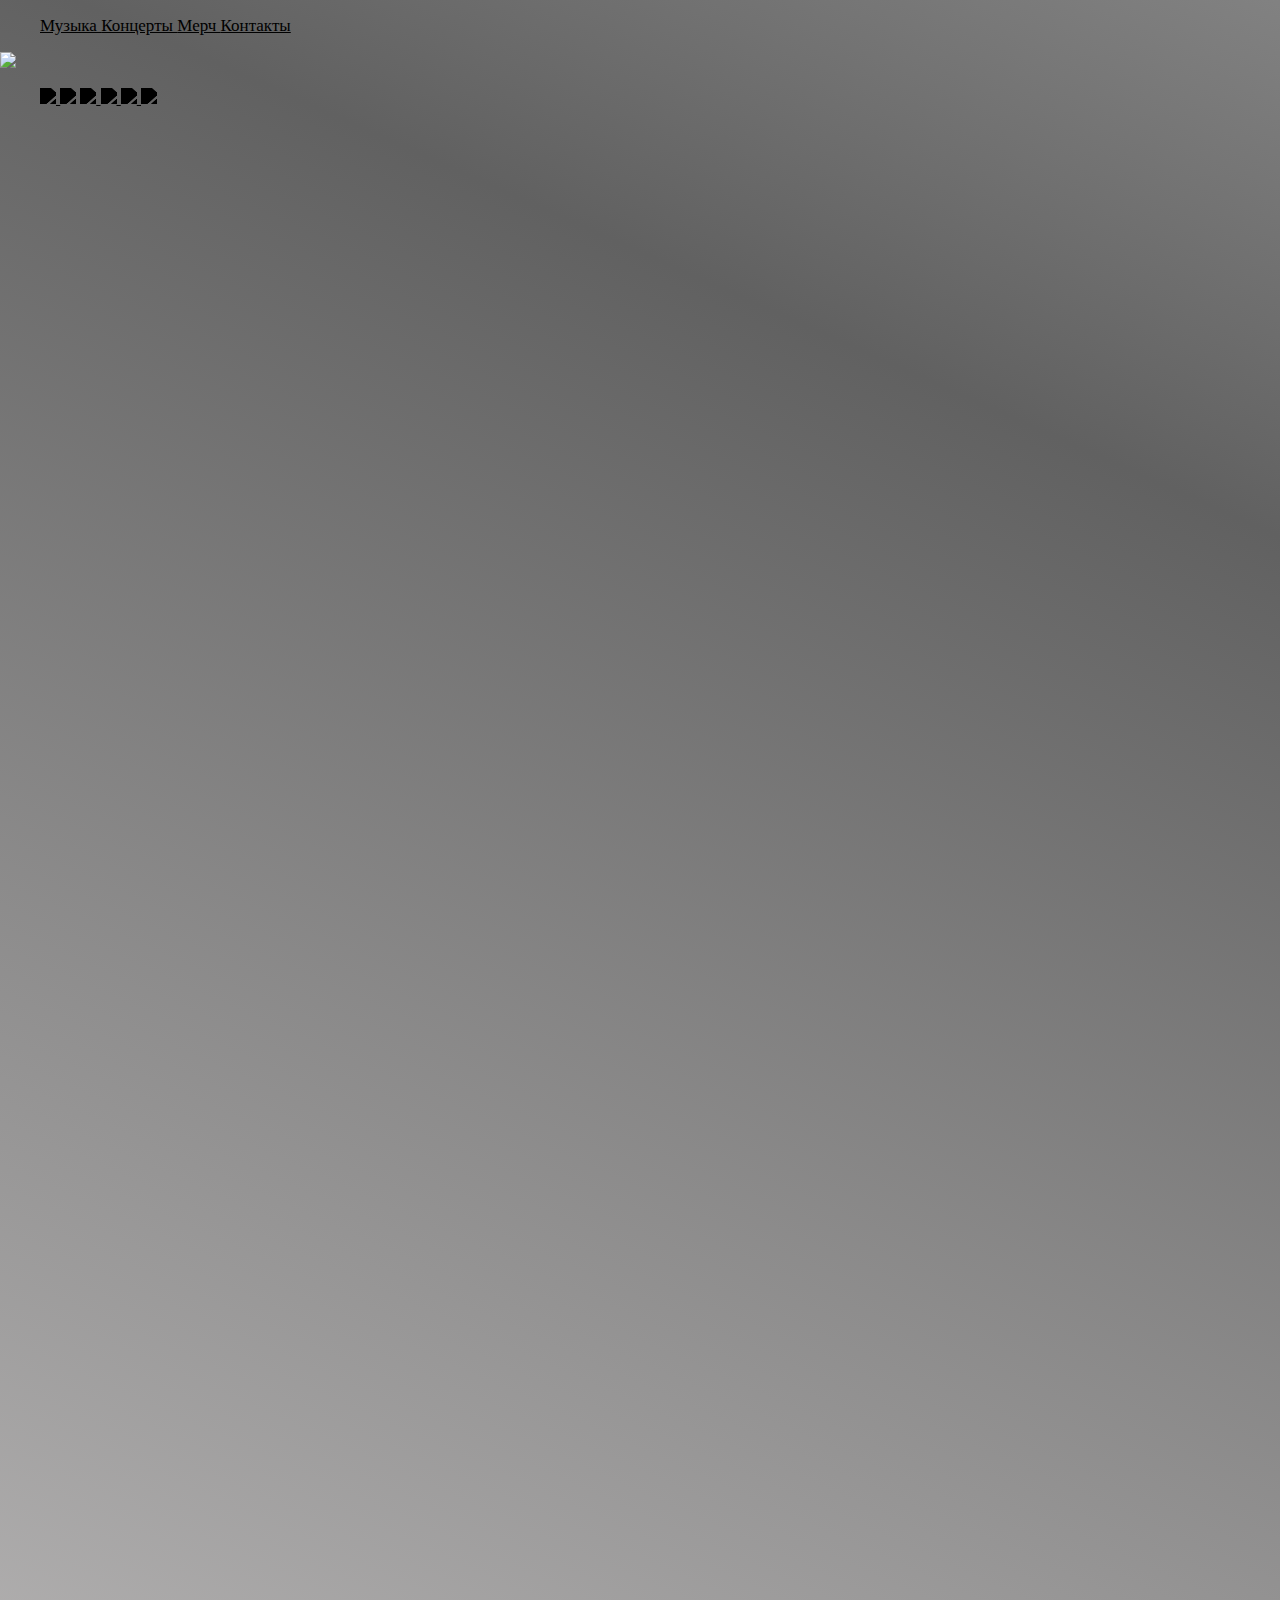
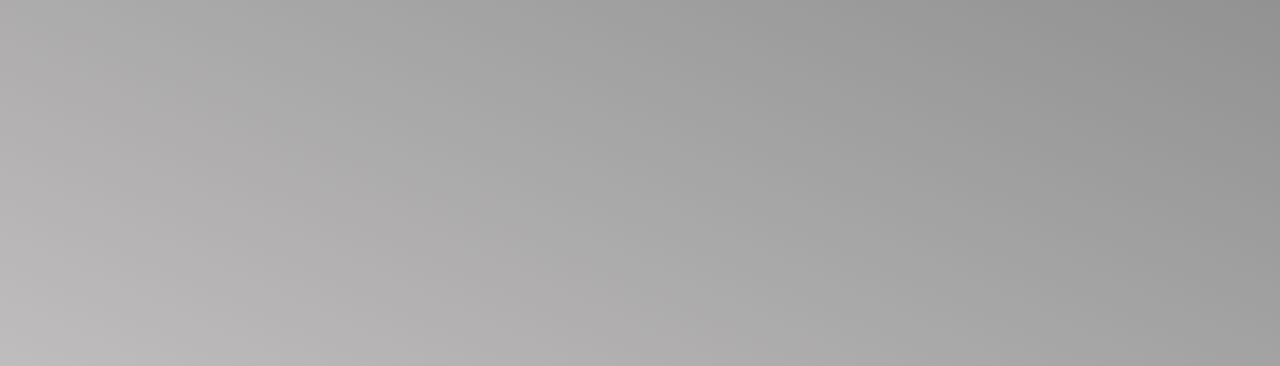
==== contacts.html @ f1542707 "1" ====
<!DOCTYPE html>
<html lang="en">
<head>
    <meta charset="UTF-8">
    <!-- Compressed CSS -->
    <link rel="stylesheet" href="https://cdn.jsdelivr.net/npm/foundation-sites@6.8.1/dist/css/foundation.min.css" crossorigin="anonymous">
    <!-- Compressed JavaScript -->
    <script src="https://cdn.jsdelivr.net/npm/foundation-sites@6.8.1/dist/js/foundation.min.js" crossorigin="anonymous"></script>
    <meta name="viewport" content="width=device-width, initial-scale=1.0">
    <meta name="description" content=""><!--дописать описание-->
    <link rel="stylesheet" href="styles_contacts.css" />
    <title>Контакты</title>
</head>
<body>
  <script src="imp.js"></script>
    <!-- navbar -->
    <div class="top-bar topbar-center-logo" id="topbar-center-logo">
        <div class="top-bar-left">
            <ul class="menu vertical medium-horizontal">
                <a class="navbar-item" href="#"> Музыка </a>
                <a class="navbar-item" href="#"> Концерты </a>
                <a class="navbar-item" href="#"> Мерч </a>
                <a class="navbar-item" href="#"> Контакты </a>
            </ul>
        </div>
        <div class="top-bar-center">
            <a href="#"><img src="logo.png" width="30"></a>
        </div>
        <div class="top-bar-right">
            <ul class="menu vertical medium-horizontal">
                <a class="navbar-item-icon" href="https://music.yandex.ru/artist/8996453"> <img src="yandex-music.png" width="27" > </a>
                <a class="navbar-item-icon" href="https://vk.com/artist/ozu_mtyxnzcwnjeynw"> <img src="VK_Music_Full_Logo (2).png" width="27"></a>
                <a class="navbar-item-icon" href="https://open.spotify.com/artist/4NeKsrLEWMGmd4RbD5xTAP"><img src="Spotify.png" width="27" > </a>
                <a class="navbar-item-icon" href="https://zvuk.com/artist/209902673"> <img src="zvuk.png" width="27" > </a>
                <a class="navbar-item-icon" href="https://music.youtube.com/channel/UCSpZcGkMwpSpxQisXyns1sQ?si=TWVhRQj5ZHrNOhgM"> <img src="youtube_music.png" width="27" > </a>
                <a class="navbar-item-icon" href="https://music.apple.com/us/artist/%D0%BE%D0%B7%D1%83/1701389296"> <img src="Apple-Music.png" width="27" > </a>
            </ul>
        </div>
    </div>
    <section class="main">

    </section>
    <section class="vid">
    <div class="video-container">

    </div>
    </section>
    


</body>
</html>
---- styles_contacts.css ----
body {
  background: linear-gradient(204deg, #e8e8e8, #616161, #cac8c8, #504f4f);
  background-size: 400% 400%;
  animation: AnimationName 16s ease infinite;
  margin: 0;
  padding: 0;
  height: 100%;
}

@keyframes AnimationName {
  0% {
      background-position: 97% 0%;
  }
  50% {
      background-position: 4% 100%;
  }
  100% {
      background-position: 97% 0%;
  }
}

@font-face {
  font-family: 'MyCustomFont';
  src: url('Rostov.ttf');
  font-weight: normal;
  font-style: normal;
}

.navbar-item-icon img {
  width: 30px;
  filter: brightness(0%);
  transition: all 0.7s ease-in-out;
}

.navbar-item-icon img:hover {
  filter: brightness(100%);;
  transform: scale(1.3);
}

.topbar-center-logo {
background: transparent;

}

.topbar-center-logo .menu {
background: transparent;
}

.topbar-center-logo .menu a {
color: #000000;
font-family: 'MyCustomFont';
font-size: 17px;
}

.topbar-center-logo .top-bar-center {
-webkit-flex: 1 0 auto;
    -ms-flex: 1 0 auto;
        flex: 1 0 auto;
}

@media screen and (max-width: 39.9375em) {
.topbar-center-logo .top-bar-center {
  display: none;
}
}


.photo-1 {
  position: absolute;
  bottom: 0;
  left: 50%;
  transform: translateX(-50%);
  width: 50%;
  height: 100vh;
  background-image: url('main1.png');
  background-size: contain;
  background-position: center;
  background-repeat: no-repeat;
  z-index: 2;
}

.photo-2 {
  position: absolute;
  top: 50px;
  bottom: 0;
  left: 50%;
  transform: translateX(-50%);
  width: 50%;
  height: 50%;
  background-image: url('logo2.png');
  background-size: contain;
  background-position: center;
  background-repeat: no-repeat;
  z-index: 1;
}

.video-container {
  position: relative;
  top: 94.5vh;
  left: 0;
  width: 100%;
  height: 110vh;
  overflow: hidden;
  z-index: 2;
}

.video-container video {
  min-width: 100%;
  min-height: 100%;
  width: auto;
  height: auto;
  position: absolute;
  top: 50%;
  left: 50%;
  transform: translate(-50%, -50%);
}

/* .profile{
  height: 100vh;
} */
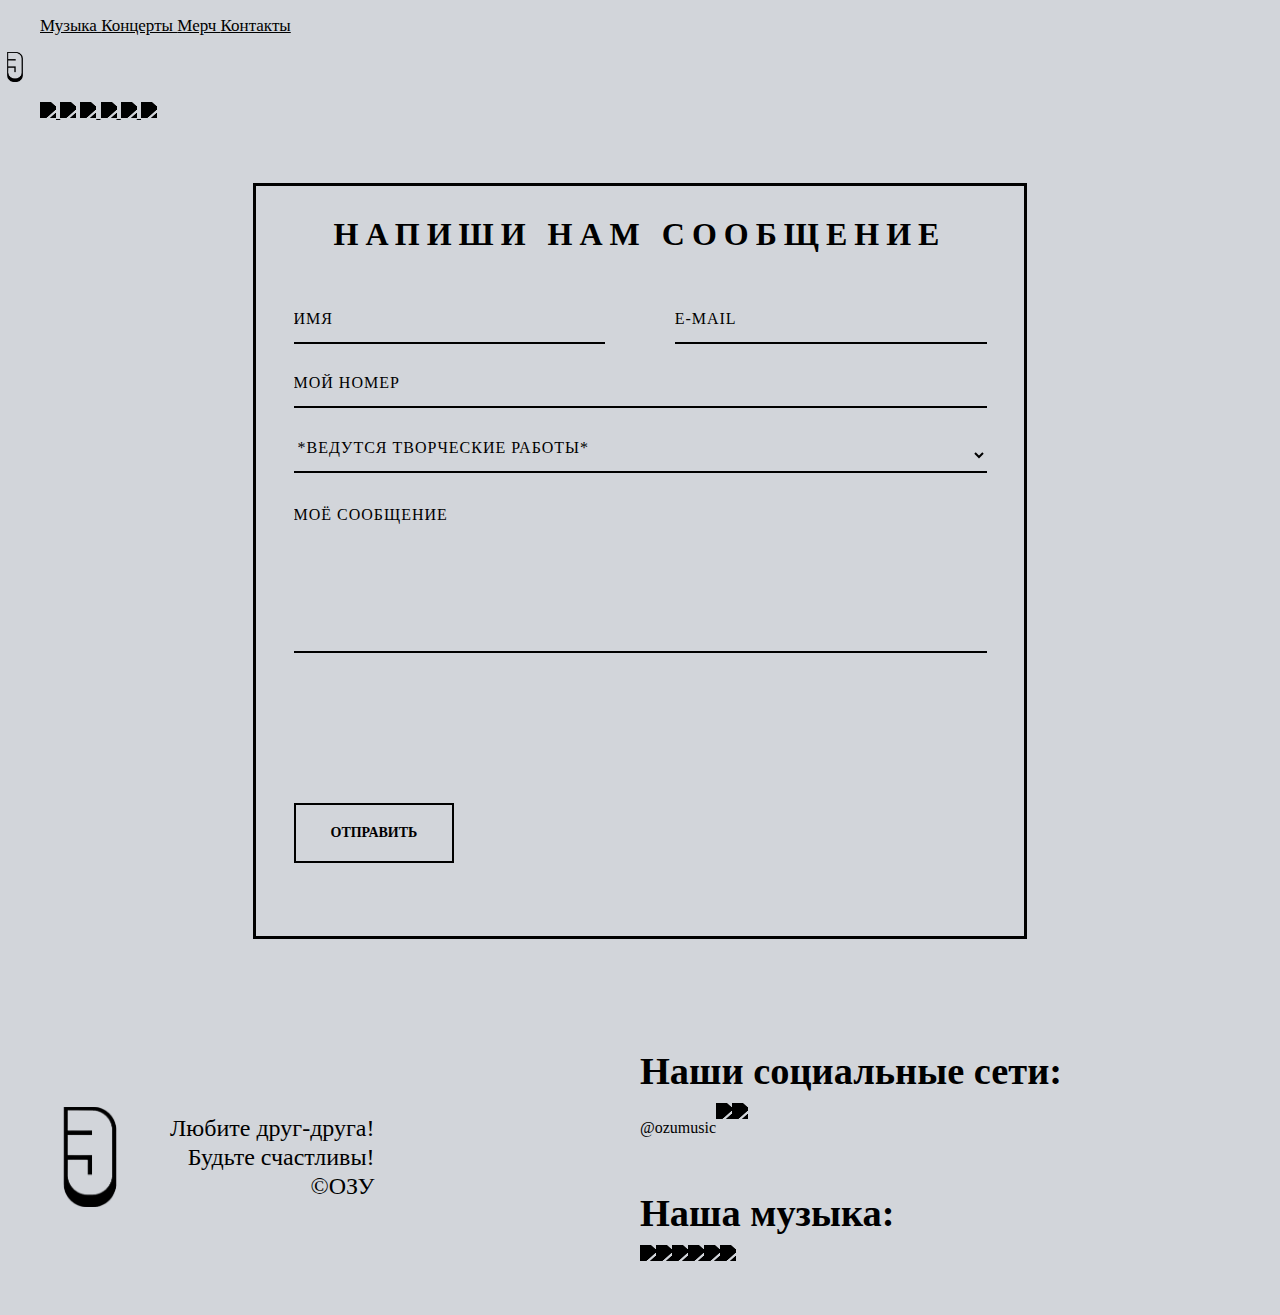
==== commit 296d47d7: "1" ====
--- a/contacts.html
+++ b/contacts.html
@@ -9,10 +9,11 @@
     <meta name="viewport" content="width=device-width, initial-scale=1.0">
     <meta name="description" content=""><!--дописать описание-->
     <link rel="stylesheet" href="styles_contacts.css" />
+    <link rel="shortcut icon" href="logo.png">
     <title>Контакты</title>
 </head>
 <body>
-  <script src="imp.js"></script>
+  <script src="contact.js"></script>
     <!-- navbar -->
     <div class="top-bar topbar-center-logo" id="topbar-center-logo">
         <div class="top-bar-left">
@@ -45,8 +46,85 @@
 
     </div>
     </section>
-    
+    <!--Форма-->
+    <div id="container">
+        <h1 style="margin: 30px 0 0 0;"> НАПИШИ НАМ СООБЩЕНИЕ </h1>
+        <!-- <div class="underline">
+        </div> -->
+        <!-- <div class="icon_wrapper">
+          <svg class="icon" viewBox="0 0 145.192 145.192">
+            <path d="M126.82,32.694c-2.804,0-5.08,2.273-5.08,5.075v2.721c-1.462,0-2.646,1.185-2.646,2.647v1.995    c0,1.585,1.286,2.873,2.874,2.873h20.577c1.462,0,2.646-1.185,2.646-2.647v-3.041c0-1.009-0.816-1.825-1.823-1.825v-2.722    c0-2.802-2.276-5.075-5.079-5.075h-1.985v-3.829c0-3.816-3.095-6.912-6.913-6.912h-0.589h-20.45c0-2.67-2.164-4.835-4.833-4.835    H56.843c-2.67,0-4.835,2.165-4.835,4.835H34.356v-3.384h-9.563v3.384v1.178h-7.061v1.416c-2.67,0.27-10.17,1.424-13.882,5.972    c-1.773,2.17-2.44,4.791-1.983,7.793c0.463,3.043,1.271,6.346,2.128,9.841c2.354,9.616,5.024,20.515,0.549,28.077    C2.647,79.44-3.125,90.589,2.201,99.547c4.123,6.935,13.701,10.44,28.5,10.44c1.186,0,2.405-0.023,3.658-0.068v9.028h-0.296    c-2.516,0-4.558,2.039-4.558,4.558v4.566h100.04v-4.564c0-2.519-2.039-4.558-4.558-4.558h-0.297V84.631h0.297    c2.519,0,4.558-2.037,4.558-4.556v-0.009c0-2.516-2.039-4.556-4.556-4.556l-36.786-0.009V61.973c0-2.193-1.777-3.971-3.972-3.971    v-4.711h0.456c1.629,0,2.952-1.32,2.952-2.949h14.227V34.459h1.658c2.672,0,4.834-2.165,4.834-4.834h20.45v3.069H126.82z     M34.06,75.511c-2.518,0-4.558,2.04-4.558,4.556v0.009c0,2.519,2.042,4.556,4.558,4.556h0.296v24.12l-0.042-1.168    c-15.994,0.574-26.122-2.523-30.106-9.229C-0.464,90.5,4.822,80.347,6.55,77.423c4.964-8.382,2.173-19.774-0.29-29.825    c-0.843-3.442-1.639-6.696-2.088-9.638c-0.354-2.35,0.129-4.3,1.484-5.958c3.029-3.714,9.509-4.805,12.076-5.1v1.233h7.061v1.49    v2.684c-2.403,1.114-4.153,2.997-4.676,5.237H18.15c-0.584,0-1.056,0.474-1.056,1.056v0.83c0,0.584,0.475,1.056,1.056,1.056h1.984    c0.561,2.18,2.304,3.999,4.658,5.092v0.029c0,0-2.282,20.823,16.479,22.099v1.102c0,1.177,0.955,2.133,2.133,2.133h3.297    c1.178,0,2.133-0.956,2.133-2.133V50.135c0-1.177-0.955-2.132-2.133-2.132h-3.297c-1.178,0-2.133,0.955-2.133,2.132    c-1.575-0.235-5.532-1.17-6.635-4.547c2.36-1.092,4.109-2.913,4.669-5.097h1.308c0.722,0,1.309-0.584,1.309-1.308v-0.578    c0-0.584-0.475-1.056-1.056-1.056h-1.539c-0.542-2.332-2.416-4.271-4.968-5.363v-2.559h17.651c0,2.67,2.166,4.835,4.836,4.835 h2.392v15.88h13.639c0,1.629,1.321,2.949,2.951,2.949h0.899v4.711c-2.194,0-3.972,1.778-3.972,3.971v13.529L34.06,75.511z     M95.188,101.78c0,8.655-7.012,15.665-15.664,15.665c-8.653,0-15.667-7.01-15.667-15.665c0-8.647,7.014-15.664,15.667-15.664    C88.177,86.116,95.188,93.132,95.188,101.78z M97.189,45.669h-9.556c0-0.896-0.726-1.62-1.619-1.62H74.494    c-0.896,0-1.621,0.727-1.621,1.62h-8.967v-11.21h33.283V45.669z"></path>
+            <path d="M70.865,101.78c0,4.774,3.886,8.657,8.66,8.657c4.774,0,8.657-3.883,8.657-8.657c0-4.773-3.883-8.656-8.657-8.656    C74.751,93.124,70.865,97.006,70.865,101.78z"></path>
+          </svg>
+        </div> -->
+        <form action="#" method="post" id="contact_form">
+          <div class="name">
+            <label for="name"></label>
+            <input type="text" placeholder="ИМЯ" name="name" id="name_input" required>
+          </div>
+          <div class="email">
+            <label for="email"></label>
+            <input type="email" placeholder="E-MAIL" name="email" id="email_input" required>
+          </div>
+          <div class="telephone">
+            <label for="name"></label>
+            <input type="text" placeholder="МОЙ НОМЕР" name="telephone" id="telephone_input" required>
+          </div>
+          <div class="subject">
+            <label for="subject"></label>
+            <select placeholder="choice" name="subject" id="subject_input" required>
+              <option disabled hidden selected>*ВЕДУТСЯ ТВОРЧЕСКИЕ РАБОТЫ*</option>
+              <option>1</option>
+              <option>2</option>
+              <option>3</option>
+            </select>
+          </div>
+          <div class="message">
+            <label for="message"></label>
+            <textarea name="message" placeholder="МОЁ СООБЩЕНИЕ" id="message_input" cols="30" rows="5" required></textarea>
+          </div>
+          <div class="submit">
+            <input type="submit" value="ОТПРАВИТЬ" id="form_button" />
+          </div>
+        </form>
+      </div>
+  
 
 
+    <!--FOOTER-->
+  <footer class="footer">
+    <div class="footer-content">
+      <div class="footer-left">
+        <div class="footer-logo-wrapper">
+          <img src="logo.png" alt="Logo" class="footer-logo">
+          <div class="footer-logo-text">
+                <!--добавить сюда что-нибудь, а может и не добавлять....-->
+          </div>
+        </div>
+        <div class="footer-text">
+            <p>Любите друг-друга!</p>
+            <p>Будьте счастливы!</p>
+            <p>©ОЗУ</p>
+        </div>
+      </div>
+      <div class="footer-right">
+        <h3 class="footer-title" style="margin: 20px 0 0 0;">Наши социальные сети:</h3>
+        <div class="footer-icons" style="margin: 10px 0 0 0;">
+          <p class="user-name"> @ozumusic</p>
+          <a class="footer-item-icon" href="https://vk.com/ozumusic?w=club98074593"> <img src="VK Logo.png" width="27"> </a>
+          <a class="footer-item-icon" href="https://www.instagram.com/ozumusic?igsh=MXRrNnR1ZnJibGxjNQ=="> <img src="instagram.png" width="27"></a>
+        </div>
+        <h3 class="footer-title">Наша музыка:</h3>
+        <div class="footer-icons">
+          <a class="footer-item-icon" href="https://music.yandex.ru/artist/8996453"> <img src="yandex-music.png" width="27"> </a>
+          <a class="footer-item-icon" href="https://vk.com/artist/ozu_mtyxnzcwnjeynw"> <img src="VK_Music_Full_Logo (2).png" width="27"></a>
+          <a class="footer-item-icon" href="https://open.spotify.com/artist/4NeKsrLEWMGmd4RbD5xTAP"><img src="Spotify.png" width="27"> </a>
+          <a class="footer-item-icon" href="https://zvuk.com/artist/209902673"> <img src="zvuk.png" width="27"> </a>
+          <a class="footer-item-icon" href="https://music.youtube.com/channel/UCSpZcGkMwpSpxQisXyns1sQ?si=TWVhRQj5ZHrNOhgM"> <img src="youtube_music.png" width="27"> </a>
+          <a class="footer-item-icon" href="https://music.apple.com/us/artist/%D0%BE%D0%B7%D1%83/1701389296"> <img src="Apple-Music.png" width="27"> </a>
+        </div>
+      </div>
+    </div>
+  </footer>
 </body>
 </html>--- a/styles_contacts.css
+++ b/styles_contacts.css
@@ -1,25 +1,18 @@
+html {
+  font-family: 'MyCustomFont';
+  -ms-text-size-adjust: 100%;
+  -webkit-text-size-adjust: 100%;
+}
 
 
 body {
-  background: linear-gradient(204deg, #e8e8e8, #616161, #cac8c8, #504f4f);
+  background: #d2d5da;
   background-size: 400% 400%;
-  animation: AnimationName 16s ease infinite;
   margin: 0;
   padding: 0;
   height: 100%;
 }
 
-@keyframes AnimationName {
-  0% {
-      background-position: 97% 0%;
-  }
-  50% {
-      background-position: 4% 100%;
-  }
-  100% {
-      background-position: 97% 0%;
-  }
-}
 
 @font-face {
   font-family: 'MyCustomFont';
@@ -67,56 +60,325 @@
 }
 
 
-.photo-1 {
-  position: absolute;
-  bottom: 0;
-  left: 50%;
-  transform: translateX(-50%);
-  width: 50%;
-  height: 100vh;
-  background-image: url('main1.png');
-  background-size: contain;
-  background-position: center;
-  background-repeat: no-repeat;
-  z-index: 2;
-}
-
-.photo-2 {
-  position: absolute;
-  top: 50px;
-  bottom: 0;
-  left: 50%;
-  transform: translateX(-50%);
-  width: 50%;
-  height: 50%;
-  background-image: url('logo2.png');
-  background-size: contain;
-  background-position: center;
-  background-repeat: no-repeat;
-  z-index: 1;
-}
-
-.video-container {
+button {
+  overflow: visible;
+}
+
+button, select {
+  text-transform: none;
+}
+
+button, input, select, textarea {
+  color: #000000;
+  font: inherit;
+  margin: 0;
+}
+
+input {
+  line-height: normal;
+}
+
+textarea {
+  overflow: auto;
+}
+
+#container {
+  border: solid 3px #000000;
+  max-width: 768px;
+  margin: 60px auto;
   position: relative;
-  top: 94.5vh;
-  left: 0;
+  height: 750px;
+}
+
+form {
+  padding: 37.5px;
+  margin: 20px 0;
+}
+
+h1 {
+  color: #000000;
+  font-size: 32px;
+  font-weight: 700;
+  letter-spacing: 7px;
+  text-align: center;
+  text-transform: uppercase;
+}
+
+.underline {
+  border-bottom: solid 2px #000000;
+  margin: -0.512em auto;
+  width: 80px;
+}
+
+/* .icon_wrapper {
+  margin: 50px auto 0;
   width: 100%;
-  height: 110vh;
-  overflow: hidden;
-  z-index: 2;
-}
-
-.video-container video {
-  min-width: 100%;
-  min-height: 100%;
-  width: auto;
-  height: auto;
-  position: absolute;
-  top: 50%;
-  left: 50%;
-  transform: translate(-50%, -50%);
-}
-
-/* .profile{
-  height: 100vh;
-} */+}
+
+.icon {
+  display: block;
+  fill: #000000;
+  height: 50px;
+  margin: 0 auto;
+  width: 50px;
+} */
+
+.email {
+	float: right;
+	width: 45%;
+  font-family: 'MyCustomFont';
+}
+
+input[type='text'], [type='email'], select, textarea {
+	background: #d2d5da;
+  border: none;
+	border-bottom: solid 2px #000000;
+	color: #000000;
+	font-size: 1.000em;
+  font-weight: 400;
+  letter-spacing: 1px;
+	margin: 0em 0 1.875em 0;
+	padding: 0 0 0.875em 0;
+	width: 100%;
+	-webkit-box-sizing: border-box;
+	-moz-box-sizing: border-box;
+	-ms-box-sizing: border-box;
+	-o-box-sizing: border-box;
+	box-sizing: border-box;
+	-webkit-transition: all 0.3s;
+	-moz-transition: all 0.3s;
+	-ms-transition: all 0.3s;
+	-o-transition: all 0.3s;
+	transition: all 0.3s;
+}
+
+input[type='text']:focus, [type='email']:focus, textarea:focus {
+	outline: none;
+	padding: 0 0 0.875em 0;
+}
+
+.message {
+	float: none;
+  font-family: 'MyCustomFont';
+  height: 300px;
+}
+
+.name {
+	float: left;
+	width: 45%;
+  font-family: 'MyCustomFont';
+}
+
+/* select {
+  background: url('https://cdn4.iconfinder.com/data/icons/ionicons/512/icon-ios7-arrow-down-32.png') no-repeat right;
+  outline: none;
+  -moz-appearance: none;
+  -webkit-appearance: none;
+} */
+
+select::-ms-expand {
+  display: none;
+}
+
+.subject {
+  width: 100%;
+  font-family: 'MyCustomFont';
+}
+
+.telephone {
+  width: 100%;
+  font-family: 'MyCustomFont';
+}
+
+
+textarea {
+	line-height: 150%;
+	height: 150px;
+	resize: none;
+  width: 100%;
+  font-family: 'MyCustomFont';
+}
+
+::-webkit-input-placeholder {
+	color: #000000;
+}
+
+:-moz-placeholder { 
+	color: #000000;
+	opacity: 1;
+}
+
+::-moz-placeholder {
+	color: #000000;
+	opacity: 1;
+}
+
+:-ms-input-placeholder {
+	color: #000000;
+}
+
+#form_button {
+  background: none;
+  border: solid 2px #000000;
+  color: #000000;
+  cursor: pointer;
+  display: inline-block;
+  font-family: 'MyCustomFont';
+  font-size: 0.875em;
+  font-weight: bold;
+  outline: none;
+  padding: 20px 35px;
+  text-transform: uppercase;
+  -webkit-transition: all 0.3s;
+	-moz-transition: all 0.3s;
+	-ms-transition: all 0.3s;
+	-o-transition: all 0.3s;
+	transition: all 0.3s;
+}
+
+#form_button:hover {
+  background: #000000;
+  color: #ffffff;
+}
+
+@media screen and (max-width: 768px) {
+  #container {
+    margin: 20px auto;
+    width: 95%;
+  }
+}
+
+@media screen and (max-width: 480px) {
+  h1 {
+    font-size: 26px;
+  }
+  
+  .underline {
+    width: 68px;
+  }
+  
+  #form_button {
+    padding: 15px 25px;
+  }
+}
+
+@media screen and (max-width: 420px) {
+  h1 {
+    font-size: 18px;
+  }
+  
+  .icon {
+    height: 35px;
+    width: 35px;
+  }
+  
+  .underline {
+    width: 53px;
+  }
+  
+  input[type='text'], [type='email'], select, textarea {
+    font-size: 0.875em;
+  }
+}
+
+.footer {
+  background-color: transparent;
+  /* border-top: 3px solid #cecece; */
+  padding: 30px 0;
+  color: #000000;
+  font-family: "MyCustomFont";
+  z-index: -1;
+  
+}
+
+
+.footer-content {
+  display: flex;
+  justify-content: space-between;
+  align-items: center;
+  max-width: 1200px;
+  margin: 0 auto;
+}
+
+.footer-left {
+  flex: 1;
+  display: flex;
+  flex-direction: row;
+  align-items: center;
+  text-align: right;
+}
+
+.footer-logo-wrapper {
+  display: flex;
+  flex-direction: column;
+  align-items: flex-end;
+  margin-right: 20px;
+}
+.footer-logo {
+  max-width: 100px;
+  margin-right: 10px;
+}
+
+.footer-logo-text {
+  font-size: 14px;
+  /* text-align: left; */
+}
+
+.footer-text p {
+  margin: 0;
+  line-height: 1.2;
+  color: #000000;
+  font-size: 1.5rem;
+}
+
+.footer-text p {
+  margin: 0;
+  line-height: 1.2;
+}
+
+.footer-right {
+  flex: 1;
+  display: flex;
+  flex-direction: column;
+  align-items: flex-start;
+  font-family: "MyCustomFont";
+}
+
+.footer-title {
+  font-size: 2.4rem;
+  font-weight: bold;
+  margin-bottom: 10px;
+  font-family: "MyCustomFont";
+
+}
+
+.footer-icons {
+  display: flex;
+  justify-content: flex-start;
+  margin-bottom: 20px;
+}
+
+.footer-icon {
+  display: inline-block;
+  width: 40px;
+  height: 40px;
+  background-color: #000;
+  color: #fff;
+  text-align: center;
+  line-height: 40px;
+  border-radius: 50%;
+  margin-right: 10px;
+  transition: background-color 0.3s ease;
+}
+
+.footer-item-icon img{
+  width: 30px;
+  filter: brightness(0%);
+  transition: all 0.7s ease-in-out;
+}
+
+
+.footer-item-icon img:hover {
+  filter: brightness(100%);;
+  transform: scale(1.3);
+}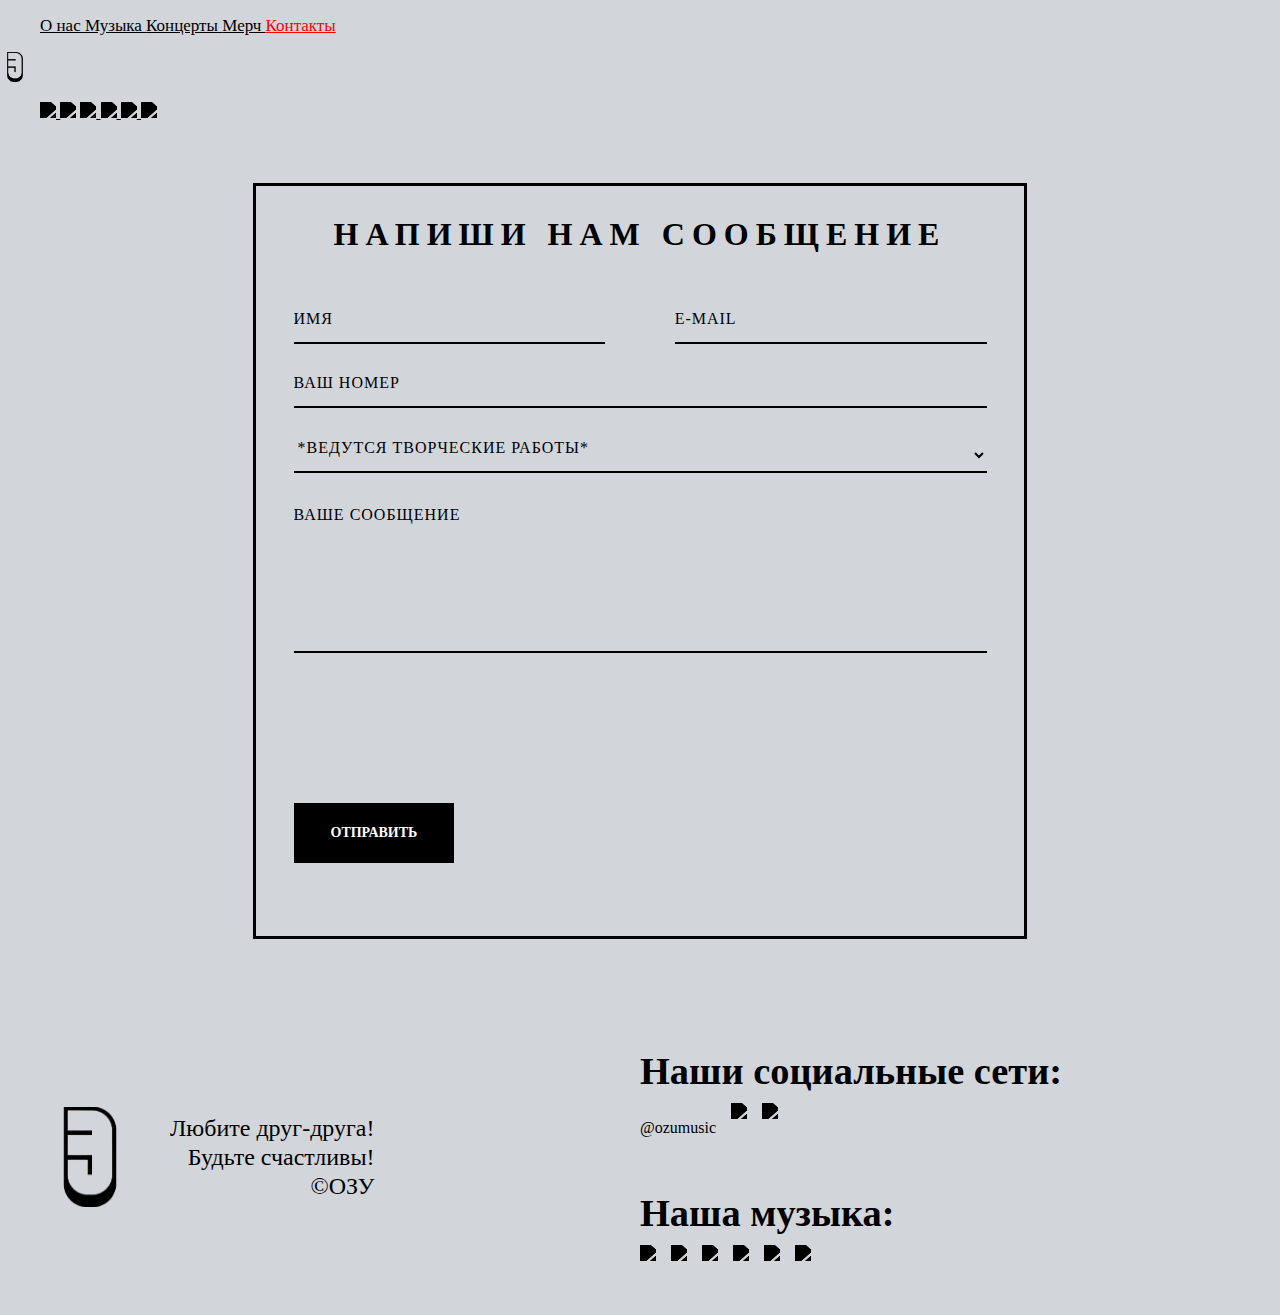
==== commit e53d00fc: "1" ====
--- a/contacts.html
+++ b/contacts.html
@@ -13,19 +13,20 @@
     <title>Контакты</title>
 </head>
 <body>
-  <script src="contact.js"></script>
+  
     <!-- navbar -->
     <div class="top-bar topbar-center-logo" id="topbar-center-logo">
         <div class="top-bar-left">
             <ul class="menu vertical medium-horizontal">
+              <a class="navbar-item" href="index.html" > О нас </a>
                 <a class="navbar-item" href="#"> Музыка </a>
-                <a class="navbar-item" href="#"> Концерты </a>
+                <a class="navbar-item" href="kontcerty.html"> Концерты </a>
                 <a class="navbar-item" href="#"> Мерч </a>
-                <a class="navbar-item" href="#"> Контакты </a>
+                <a class="navbar-item" href="contacts.html" style="color: red;"> Контакты </a>
             </ul>
         </div>
         <div class="top-bar-center">
-            <a href="#"><img src="logo.png" width="30"></a>
+            <a href="index.html"><img src="logo.png" width="30"></a>
         </div>
         <div class="top-bar-right">
             <ul class="menu vertical medium-horizontal">
@@ -53,9 +54,7 @@
         </div> -->
         <!-- <div class="icon_wrapper">
           <svg class="icon" viewBox="0 0 145.192 145.192">
-            <path d="M126.82,32.694c-2.804,0-5.08,2.273-5.08,5.075v2.721c-1.462,0-2.646,1.185-2.646,2.647v1.995    c0,1.585,1.286,2.873,2.874,2.873h20.577c1.462,0,2.646-1.185,2.646-2.647v-3.041c0-1.009-0.816-1.825-1.823-1.825v-2.722    c0-2.802-2.276-5.075-5.079-5.075h-1.985v-3.829c0-3.816-3.095-6.912-6.913-6.912h-0.589h-20.45c0-2.67-2.164-4.835-4.833-4.835    H56.843c-2.67,0-4.835,2.165-4.835,4.835H34.356v-3.384h-9.563v3.384v1.178h-7.061v1.416c-2.67,0.27-10.17,1.424-13.882,5.972    c-1.773,2.17-2.44,4.791-1.983,7.793c0.463,3.043,1.271,6.346,2.128,9.841c2.354,9.616,5.024,20.515,0.549,28.077    C2.647,79.44-3.125,90.589,2.201,99.547c4.123,6.935,13.701,10.44,28.5,10.44c1.186,0,2.405-0.023,3.658-0.068v9.028h-0.296    c-2.516,0-4.558,2.039-4.558,4.558v4.566h100.04v-4.564c0-2.519-2.039-4.558-4.558-4.558h-0.297V84.631h0.297    c2.519,0,4.558-2.037,4.558-4.556v-0.009c0-2.516-2.039-4.556-4.556-4.556l-36.786-0.009V61.973c0-2.193-1.777-3.971-3.972-3.971    v-4.711h0.456c1.629,0,2.952-1.32,2.952-2.949h14.227V34.459h1.658c2.672,0,4.834-2.165,4.834-4.834h20.45v3.069H126.82z     M34.06,75.511c-2.518,0-4.558,2.04-4.558,4.556v0.009c0,2.519,2.042,4.556,4.558,4.556h0.296v24.12l-0.042-1.168    c-15.994,0.574-26.122-2.523-30.106-9.229C-0.464,90.5,4.822,80.347,6.55,77.423c4.964-8.382,2.173-19.774-0.29-29.825    c-0.843-3.442-1.639-6.696-2.088-9.638c-0.354-2.35,0.129-4.3,1.484-5.958c3.029-3.714,9.509-4.805,12.076-5.1v1.233h7.061v1.49    v2.684c-2.403,1.114-4.153,2.997-4.676,5.237H18.15c-0.584,0-1.056,0.474-1.056,1.056v0.83c0,0.584,0.475,1.056,1.056,1.056h1.984    c0.561,2.18,2.304,3.999,4.658,5.092v0.029c0,0-2.282,20.823,16.479,22.099v1.102c0,1.177,0.955,2.133,2.133,2.133h3.297    c1.178,0,2.133-0.956,2.133-2.133V50.135c0-1.177-0.955-2.132-2.133-2.132h-3.297c-1.178,0-2.133,0.955-2.133,2.132    c-1.575-0.235-5.532-1.17-6.635-4.547c2.36-1.092,4.109-2.913,4.669-5.097h1.308c0.722,0,1.309-0.584,1.309-1.308v-0.578    c0-0.584-0.475-1.056-1.056-1.056h-1.539c-0.542-2.332-2.416-4.271-4.968-5.363v-2.559h17.651c0,2.67,2.166,4.835,4.836,4.835 h2.392v15.88h13.639c0,1.629,1.321,2.949,2.951,2.949h0.899v4.711c-2.194,0-3.972,1.778-3.972,3.971v13.529L34.06,75.511z     M95.188,101.78c0,8.655-7.012,15.665-15.664,15.665c-8.653,0-15.667-7.01-15.667-15.665c0-8.647,7.014-15.664,15.667-15.664    C88.177,86.116,95.188,93.132,95.188,101.78z M97.189,45.669h-9.556c0-0.896-0.726-1.62-1.619-1.62H74.494    c-0.896,0-1.621,0.727-1.621,1.62h-8.967v-11.21h33.283V45.669z"></path>
-            <path d="M70.865,101.78c0,4.774,3.886,8.657,8.66,8.657c4.774,0,8.657-3.883,8.657-8.657c0-4.773-3.883-8.656-8.657-8.656    C74.751,93.124,70.865,97.006,70.865,101.78z"></path>
-          </svg>
+
         </div> -->
         <form action="#" method="post" id="contact_form">
           <div class="name">
@@ -68,7 +67,7 @@
           </div>
           <div class="telephone">
             <label for="name"></label>
-            <input type="text" placeholder="МОЙ НОМЕР" name="telephone" id="telephone_input" required>
+            <input type="text" placeholder="ВАШ НОМЕР" name="telephone" id="telephone_input" required>
           </div>
           <div class="subject">
             <label for="subject"></label>
@@ -81,7 +80,7 @@
           </div>
           <div class="message">
             <label for="message"></label>
-            <textarea name="message" placeholder="МОЁ СООБЩЕНИЕ" id="message_input" cols="30" rows="5" required></textarea>
+            <textarea name="message" placeholder="ВАШЕ СООБЩЕНИЕ" id="message_input" cols="30" rows="5" required></textarea>
           </div>
           <div class="submit">
             <input type="submit" value="ОТПРАВИТЬ" id="form_button" />
@@ -110,7 +109,7 @@
       <div class="footer-right">
         <h3 class="footer-title" style="margin: 20px 0 0 0;">Наши социальные сети:</h3>
         <div class="footer-icons" style="margin: 10px 0 0 0;">
-          <p class="user-name"> @ozumusic</p>
+          <p class="user-name" style="margin-right: 15px;"> @ozumusic</p>
           <a class="footer-item-icon" href="https://vk.com/ozumusic?w=club98074593"> <img src="VK Logo.png" width="27"> </a>
           <a class="footer-item-icon" href="https://www.instagram.com/ozumusic?igsh=MXRrNnR1ZnJibGxjNQ=="> <img src="instagram.png" width="27"></a>
         </div>
@@ -126,5 +125,6 @@
       </div>
     </div>
   </footer>
+  <script src="contact.js"></script>
 </body>
 </html>--- a/styles_contacts.css
+++ b/styles_contacts.css
@@ -218,9 +218,9 @@
 }
 
 #form_button {
-  background: none;
+  background: #000000;
   border: solid 2px #000000;
-  color: #000000;
+  color: #ffffff;
   cursor: pointer;
   display: inline-block;
   font-family: 'MyCustomFont';
@@ -237,8 +237,8 @@
 }
 
 #form_button:hover {
-  background: #000000;
-  color: #ffffff;
+  background: none;
+  color: #000000;
 }
 
 @media screen and (max-width: 768px) {
@@ -373,6 +373,7 @@
 
 .footer-item-icon img{
   width: 30px;
+  margin-right: 15px;
   filter: brightness(0%);
   transition: all 0.7s ease-in-out;
 }
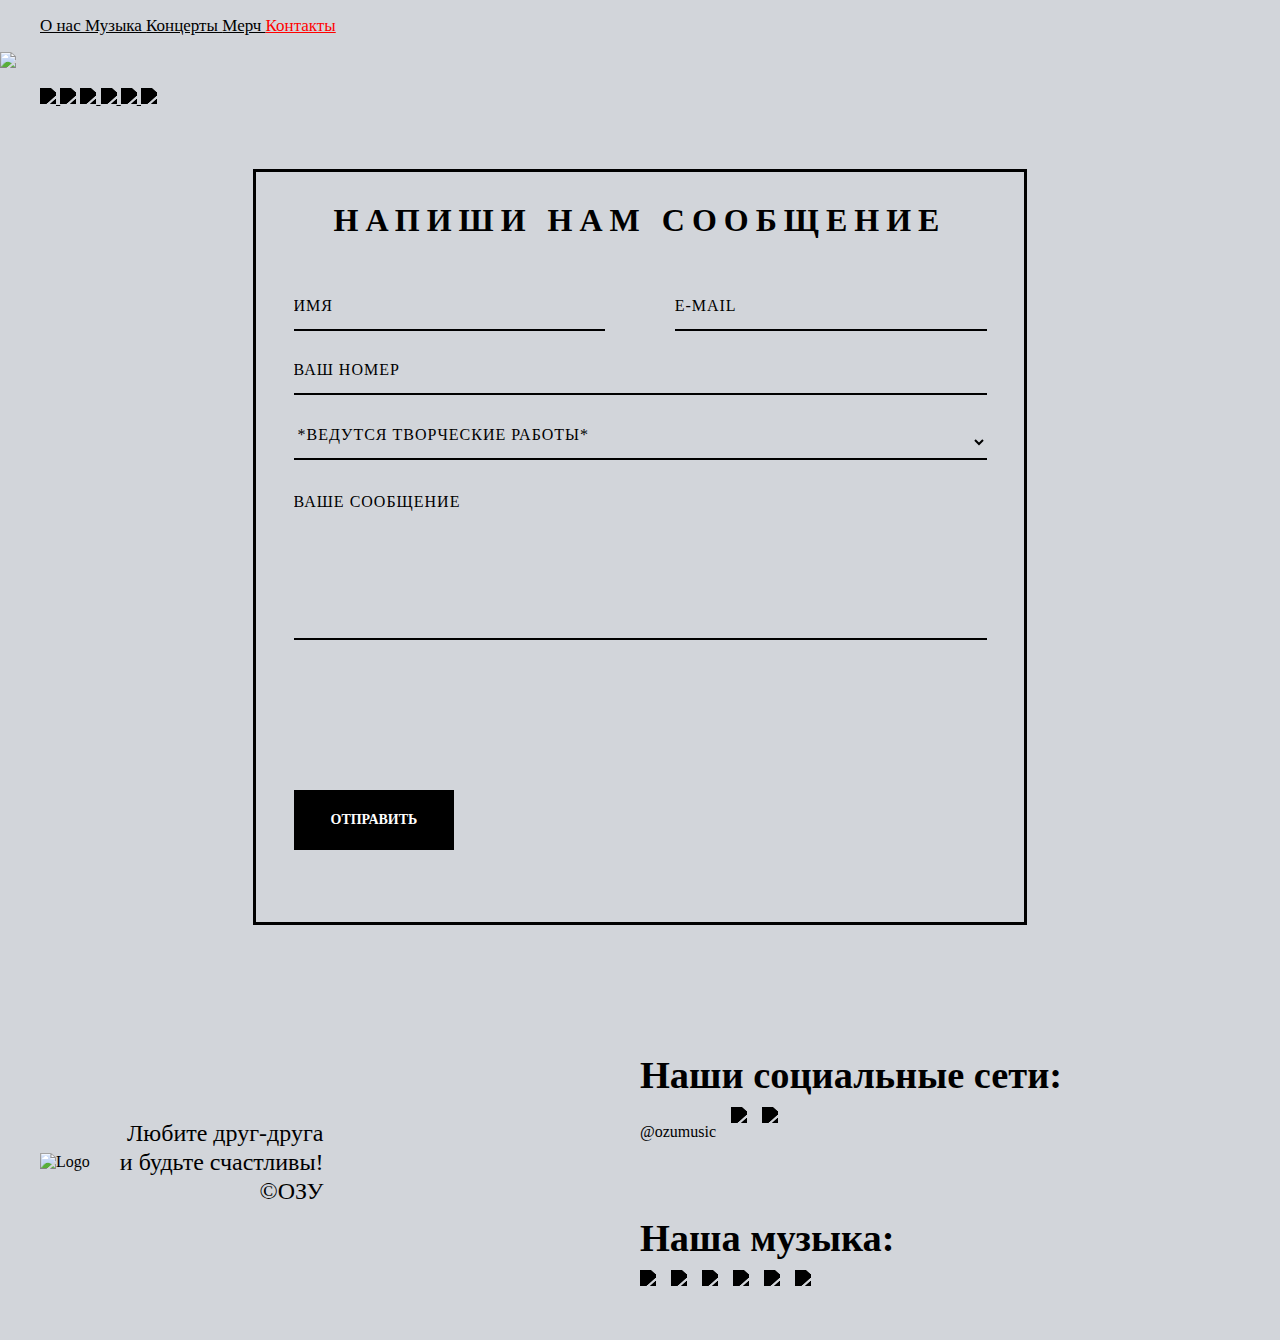
==== commit 82635875: "1" ====
--- a/contacts.html
+++ b/contacts.html
@@ -7,46 +7,42 @@
     <!-- Compressed JavaScript -->
     <script src="https://cdn.jsdelivr.net/npm/foundation-sites@6.8.1/dist/js/foundation.min.js" crossorigin="anonymous"></script>
     <meta name="viewport" content="width=device-width, initial-scale=1.0">
+    <script src="https://code.jquery.com/jquery-3.6.0.min.js"></script>
+
     <meta name="description" content=""><!--дописать описание-->
-    <link rel="stylesheet" href="styles_contacts.css" />
+    <link rel="stylesheet" href="css\styles_contacts.css" />
     <link rel="shortcut icon" href="logo.png">
     <title>Контакты</title>
 </head>
 <body>
-  
-    <!-- navbar -->
+  <!-- <script src="https://code.jquery.com/jquery-3.6.0.min.js"></script> -->
+  <div class="navbar">
     <div class="top-bar topbar-center-logo" id="topbar-center-logo">
-        <div class="top-bar-left">
-            <ul class="menu vertical medium-horizontal">
-              <a class="navbar-item" href="index.html" > О нас </a>
-                <a class="navbar-item" href="#"> Музыка </a>
-                <a class="navbar-item" href="kontcerty.html"> Концерты </a>
-                <a class="navbar-item" href="#"> Мерч </a>
-                <a class="navbar-item" href="contacts.html" style="color: red;"> Контакты </a>
-            </ul>
+      <div class="top-bar-left">
+          <ul class="menu vertical medium-horizontal">
+            <a class="navbar-item" href="index.html" > О нас </a>
+            <a class="navbar-item" href="music.html"> Музыка </a>
+            <a class="navbar-item" href="kontcerty.html" > Концерты </a>
+            <a class="navbar-item" href="merch.html"> Мерч </a>
+            <a class="navbar-item" href="contacts.html" style="color: red;"> Контакты </a>
+          </ul>
+      </div>
+      <div class="top-bar-center">
+        <a href="index.html"><img src="css/logo/logo.png" width="35"></a>
+      </div>
+        <div class="top-bar-right">
+          <ul class="menu vertical medium-horizontal">
+            <a class="navbar-item-icon" href="https://music.yandex.ru/artist/8996453"> <img src="css\icons\yandex-music.png" width="27" > </a>
+            <a class="navbar-item-icon" href="https://vk.com/artist/ozu_mtyxnzcwnjeynw"> <img src="css\icons\VK_Music_Full_Logo (2).png" width="27"></a>
+            <a class="navbar-item-icon" href="https://open.spotify.com/artist/4NeKsrLEWMGmd4RbD5xTAP"><img src="css\icons\Spotify.png" width="27" > </a>
+            <a class="navbar-item-icon" href="https://zvuk.com/artist/209902673"> <img src="css\icons\zvuk.png" width="27" > </a>
+            <a class="navbar-item-icon" href="https://music.youtube.com/channel/UCSpZcGkMwpSpxQisXyns1sQ?si=TWVhRQj5ZHrNOhgM"> <img src="css\icons\youtube_music.png" width="27" > </a>
+            <a class="navbar-item-icon" href="https://music.apple.com/us/artist/%D0%BE%D0%B7%D1%83/1701389296"> <img src="css\icons\Apple-Music.png" width="27" > </a>
+          </ul>
         </div>
-        <div class="top-bar-center">
-            <a href="index.html"><img src="logo.png" width="30"></a>
-        </div>
-        <div class="top-bar-right">
-            <ul class="menu vertical medium-horizontal">
-                <a class="navbar-item-icon" href="https://music.yandex.ru/artist/8996453"> <img src="yandex-music.png" width="27" > </a>
-                <a class="navbar-item-icon" href="https://vk.com/artist/ozu_mtyxnzcwnjeynw"> <img src="VK_Music_Full_Logo (2).png" width="27"></a>
-                <a class="navbar-item-icon" href="https://open.spotify.com/artist/4NeKsrLEWMGmd4RbD5xTAP"><img src="Spotify.png" width="27" > </a>
-                <a class="navbar-item-icon" href="https://zvuk.com/artist/209902673"> <img src="zvuk.png" width="27" > </a>
-                <a class="navbar-item-icon" href="https://music.youtube.com/channel/UCSpZcGkMwpSpxQisXyns1sQ?si=TWVhRQj5ZHrNOhgM"> <img src="youtube_music.png" width="27" > </a>
-                <a class="navbar-item-icon" href="https://music.apple.com/us/artist/%D0%BE%D0%B7%D1%83/1701389296"> <img src="Apple-Music.png" width="27" > </a>
-            </ul>
-        </div>
+      </div>
     </div>
-    <section class="main">
 
-    </section>
-    <section class="vid">
-    <div class="video-container">
-
-    </div>
-    </section>
     <!--Форма-->
     <div id="container">
         <h1 style="margin: 30px 0 0 0;"> НАПИШИ НАМ СООБЩЕНИЕ </h1>
@@ -95,36 +91,36 @@
     <div class="footer-content">
       <div class="footer-left">
         <div class="footer-logo-wrapper">
-          <img src="logo.png" alt="Logo" class="footer-logo">
+          <img src="css\logo\logo.png" alt="Logo" class="footer-logo">
           <div class="footer-logo-text">
                 <!--добавить сюда что-нибудь, а может и не добавлять....-->
           </div>
         </div>
         <div class="footer-text">
-            <p>Любите друг-друга!</p>
-            <p>Будьте счастливы!</p>
-            <p>©ОЗУ</p>
+          <p>Любите друг-друга</p>
+          <p>и будьте счастливы!</p>
+          <p>©ОЗУ</p>
         </div>
       </div>
       <div class="footer-right">
-        <h3 class="footer-title" style="margin: 20px 0 0 0;">Наши социальные сети:</h3>
-        <div class="footer-icons" style="margin: 10px 0 0 0;">
+        <h3 class="footer-title">Наши социальные сети:</h3>
+        <div class="footer-icons">
           <p class="user-name" style="margin-right: 15px;"> @ozumusic</p>
-          <a class="footer-item-icon" href="https://vk.com/ozumusic?w=club98074593"> <img src="VK Logo.png" width="27"> </a>
-          <a class="footer-item-icon" href="https://www.instagram.com/ozumusic?igsh=MXRrNnR1ZnJibGxjNQ=="> <img src="instagram.png" width="27"></a>
+          <a class="footer-item-icon" href="https://vk.com/ozumusic?w=club98074593"> <img src="css\icons\VK Logo.png" width="27"> </a>
+          <a class="footer-item-icon" href="https://www.instagram.com/ozumusic?igsh=MXRrNnR1ZnJibGxjNQ=="> <img src="css\icons\instagram.png" width="27"></a>
         </div>
         <h3 class="footer-title">Наша музыка:</h3>
         <div class="footer-icons">
-          <a class="footer-item-icon" href="https://music.yandex.ru/artist/8996453"> <img src="yandex-music.png" width="27"> </a>
-          <a class="footer-item-icon" href="https://vk.com/artist/ozu_mtyxnzcwnjeynw"> <img src="VK_Music_Full_Logo (2).png" width="27"></a>
-          <a class="footer-item-icon" href="https://open.spotify.com/artist/4NeKsrLEWMGmd4RbD5xTAP"><img src="Spotify.png" width="27"> </a>
-          <a class="footer-item-icon" href="https://zvuk.com/artist/209902673"> <img src="zvuk.png" width="27"> </a>
-          <a class="footer-item-icon" href="https://music.youtube.com/channel/UCSpZcGkMwpSpxQisXyns1sQ?si=TWVhRQj5ZHrNOhgM"> <img src="youtube_music.png" width="27"> </a>
-          <a class="footer-item-icon" href="https://music.apple.com/us/artist/%D0%BE%D0%B7%D1%83/1701389296"> <img src="Apple-Music.png" width="27"> </a>
+          <a class="footer-item-icon" href="https://music.yandex.ru/artist/8996453"> <img src="css\icons\yandex-music.png" width="27"> </a>
+          <a class="footer-item-icon" href="https://vk.com/artist/ozu_mtyxnzcwnjeynw"> <img src="css\icons\VK_Music_Full_Logo (2).png" width="27"></a>
+          <a class="footer-item-icon" href="https://open.spotify.com/artist/4NeKsrLEWMGmd4RbD5xTAP"><img src="css\icons\Spotify.png" width="27"> </a>
+          <a class="footer-item-icon" href="https://zvuk.com/artist/209902673"> <img src="css\icons\zvuk.png" width="27"> </a>
+          <a class="footer-item-icon" href="https://music.youtube.com/channel/UCSpZcGkMwpSpxQisXyns1sQ?si=TWVhRQj5ZHrNOhgM"> <img src="css\icons\youtube_music.png" width="27"> </a>
+          <a class="footer-item-icon" href="https://music.apple.com/us/artist/%D0%BE%D0%B7%D1%83/1701389296"> <img src="css\icons\Apple-Music.png" width="27"> </a>
         </div>
       </div>
     </div>
   </footer>
-  <script src="contact.js"></script>
+  <script src="js\contact.js"></script>
 </body>
 </html>